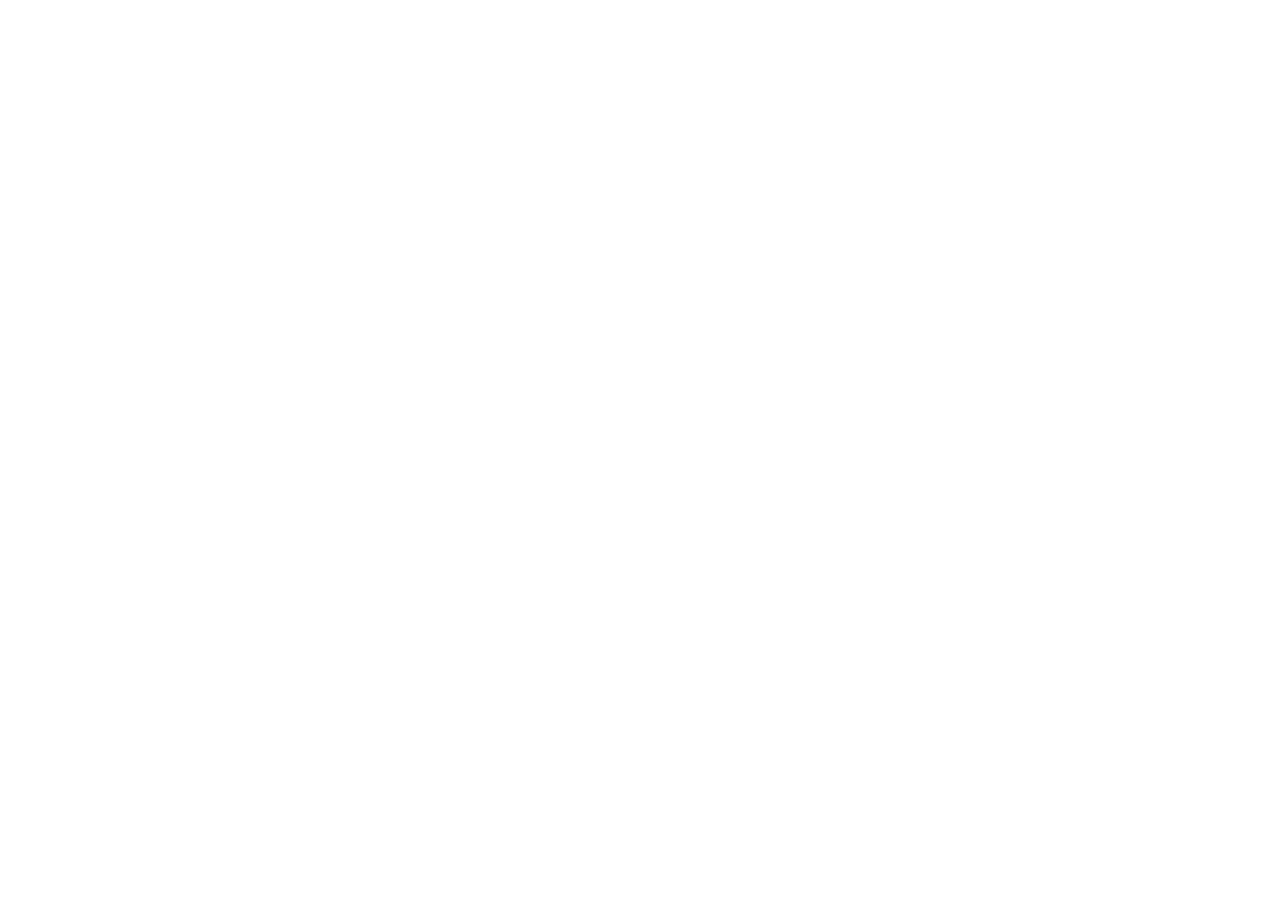
==== index.html @ a99725c4 "Creating master files." ====
<!DOCTYPE html>
<html lang="en">
<head>
    <meta charset="UTF-8">
    <meta name="viewport" content="width=device-width, initial-scale=1.0">
    <title>rolle</title>
</head>
<body>
    
</body>
</html>
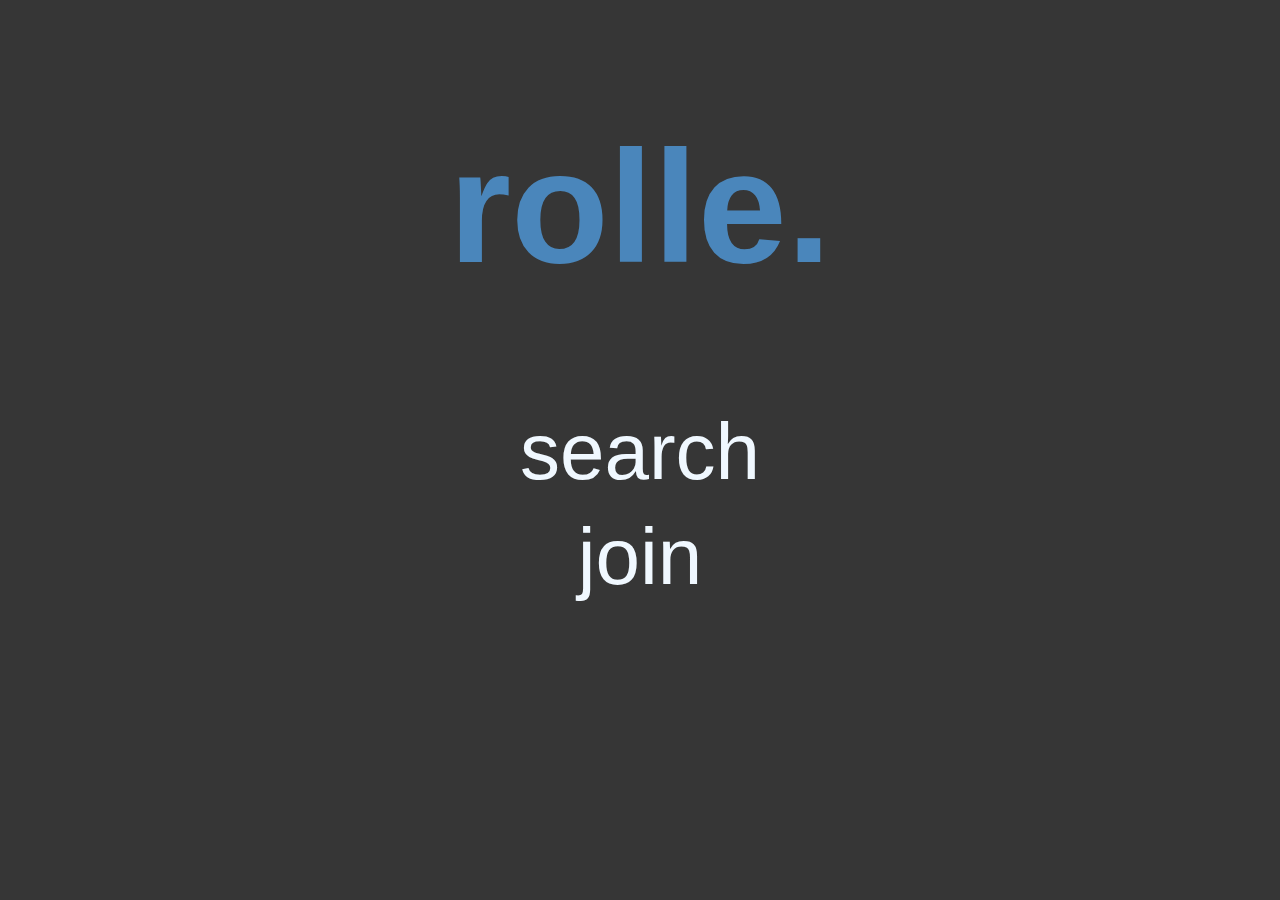
==== commit 43cd4a1c: "first betta bild" ====
--- a/index.html
+++ b/index.html
@@ -4,8 +4,15 @@
     <meta charset="UTF-8">
     <meta name="viewport" content="width=device-width, initial-scale=1.0">
     <title>rolle</title>
+    <link rel="stylesheet" href="style/style.css">
 </head>
 <body>
-    
+    <div class="home">
+        <h1>rolle.</h1>
+        <a href="">search</a><a href="">join</a>
+    </div>
+
+    <script src="/index.js"></script>
+
 </body>
 </html>--- a/style/style.css
+++ b/style/style.css
@@ -0,0 +1,275 @@
+body {
+    font-family: 'Roboto', sans-serif;
+    background-color: #363636;
+    display: grid;
+    flex-wrap: wrap;
+}
+
+a {
+    text-decoration: none;
+    user-select: none;
+}
+
+.home {
+    display: column;
+    text-align: center;
+}
+
+.home a {
+    font-size: 5em;
+    display: grid;
+    color: aliceblue;
+    margin: 1% 40%;
+    transition: 1s linear;
+}
+
+.home a:hover {
+    border-radius: 8px;
+    background-color:#4e4e4e;
+}
+
+h1 {
+    font-size: 10em;
+    color:rgb(74, 134, 187);
+    user-select: none;
+}
+
+h2 {
+    font-size: 6em;
+    margin-top: 5px;
+    color:rgb(74, 134, 187);
+    user-select: none;
+}
+
+.top-line {
+    display: flex;
+    gap: 2em;
+    border-style: solid;
+    border-top: none;
+    border-left: none;
+    border-right: none;
+}
+
+label {
+    font-size: 3em;
+    margin-top: 50px;
+    margin-left: 50px;
+    color:rgb(74, 134, 187);
+    user-select: none;
+    margin-bottom: 100px;
+}
+
+input[name="search"] {
+    font-size: 1.5em;
+    color:aliceblue;
+    width: 400px;
+    height: 40px;
+    outline: none;
+}
+
+#search-rolle {
+    margin-top: 60px;
+    margin-bottom: 100px;
+    size: 9;
+    background-color:#4e4e4e;
+    border-style: hidden;
+}
+
+.center {
+    position: relative;
+    bottom: 27px;
+    display: flex;
+}
+
+.left-line {
+    margin: 1.4% 10% 1% 0;
+    display: grid;
+    gap: 2em;
+    border-style: solid;
+    border-top: none;
+    border-left: none;
+    border-bottom: none;
+    padding-top: 20px;
+    padding-right: 10px;
+    padding-bottom: 200%;
+}
+
+.left-line a {
+    font-size: 3em;
+    display: inline-block;
+    color: aliceblue;
+    transition: 0.5s linear;
+    margin-right: auto;
+}
+
+.left-line a:hover{
+    border-radius: 8px;
+    background-color: #4e4e4e;
+}
+
+.right-line {
+    gap: 2em;
+    display: flex;
+    width: 75%;
+}
+.rolles-1 {
+    top: 40px;
+    position: relative;
+    display: grid;
+    gap: 2em;
+    border-style: none;
+}
+
+.rolles-2 {
+    top: 40px;
+    position: relative;
+    display: grid;
+    gap: 2em;
+    border-style: none;
+}
+
+.rolles-3 {
+    top: 40px;
+    position: relative;
+    display: grid;
+    gap: 2em;
+    border-style: none;
+}
+
+.rolles-4 {
+    top: 40px;
+    position: relative;
+    display: grid;
+    gap: 2em;
+    border-style: none;
+}
+
+.rolles {
+    height: 300px;
+    width: 250px;
+    display: column;
+    text-align: center;
+    color: aliceblue;
+    background-color: #4e4e4e;
+    border-radius: 5px;
+    position: relative;
+}
+
+.rolles-top {
+    display: flex;
+    /*gap: 4em;*/
+}
+
+.rolles-center {
+    margin-left: 20%;
+    margin-right: 20%;
+    align-items: center;
+    font-size: 1.5em;
+    position: relative;
+    padding-top: 15%;
+}
+
+.img-wrapper {
+    position: relative;
+    padding-top: 120%;
+    overflow: hidden;
+}
+
+.img-wrapper img{
+    position: absolute;
+    right: 0;
+    bottom: 15px;
+    width: 100%;
+    opacity: 1;
+
+    -webkit-transition: opacity 150ms;
+    -moz-transition: opacity 150ms;
+    -ms-transition: opacity 150ms;
+    transition: opacity 150ms;
+}
+
+.img-wrapper.loaded img{
+    opacity: 1;
+}
+
+.rolle-name{
+    font-size: 100%;
+}
+
+.rolle-description {
+    font-size: 60%;
+}
+
+.info {
+    position: absolute;
+    right: 1px;
+    top: 0.2px;
+}
+
+.info a{
+    position: relative;
+    height: 8%;
+    display: grid;
+    background-color: #ffffff;
+    color: #4a86bb;
+    border-style: hidden;
+    border-radius: 2.5px;
+}
+
+.rolles-bottom {
+    display: flex;
+    gap: 16em;
+    position: absolute;
+    bottom: 0;
+}
+
+.author {
+    text-align: end;
+    position: relative;
+    right: 22%;
+}
+
+.login-central {
+    position: relative;
+    margin-left: 300px;
+    top: 40px;
+}
+
+.under-login {
+    color: #4a86bb;
+    font-size: 3.5em;
+    user-select: none;
+
+}
+
+input[name="login"] {
+    font-size: 1.5em;
+    color:aliceblue;
+    width: 400px;
+    height: 40px;
+    outline: none;
+}
+
+input[name="password"] {
+    font-size: 1.5em;
+    color:aliceblue;
+    width: 400px;
+    height: 40px;
+    outline: none;
+}
+
+#login {
+    margin-top: 60px;
+    margin-bottom: 100px;
+    size: 9;
+    background-color:#4e4e4e;
+    border-style: hidden;
+}
+
+#password {
+    margin-top: 60px;
+    margin-bottom: 100px;
+    size: 9;
+    background-color:#4e4e4e;
+    border-style: hidden;
+}